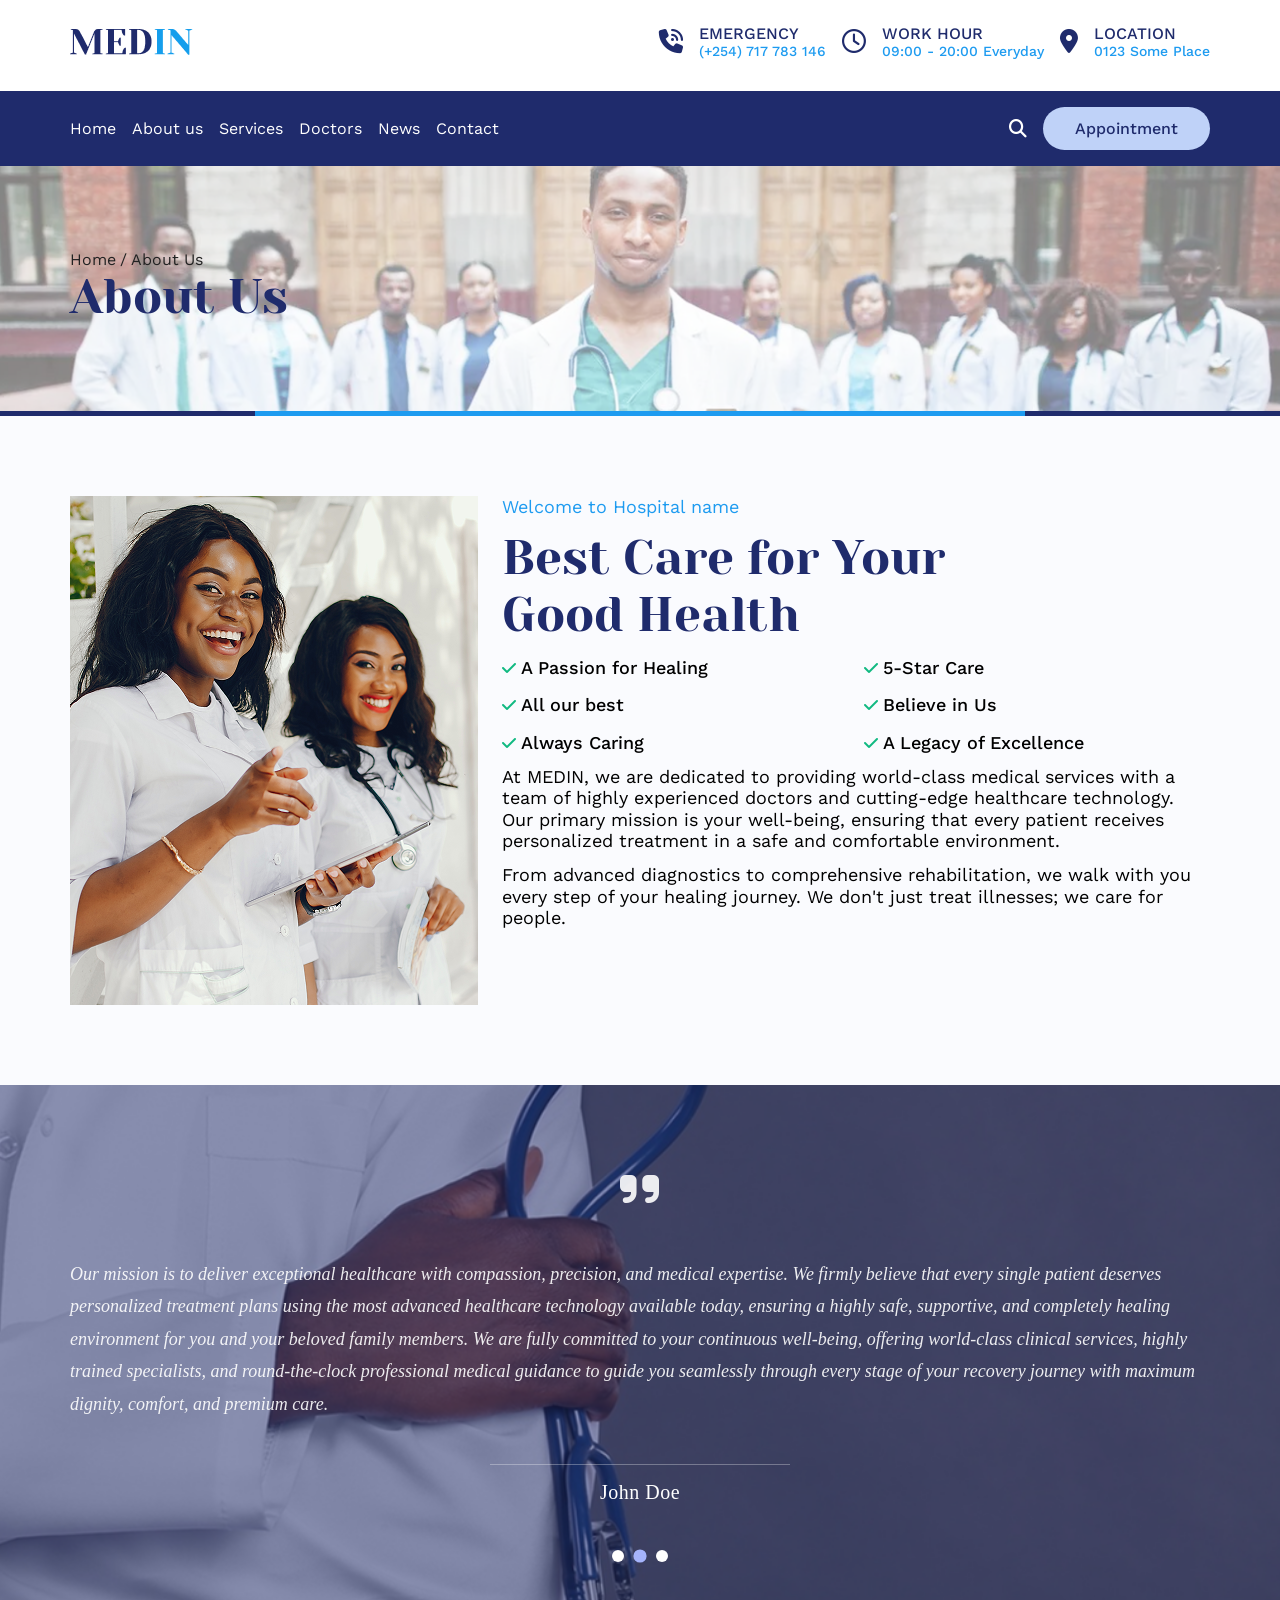
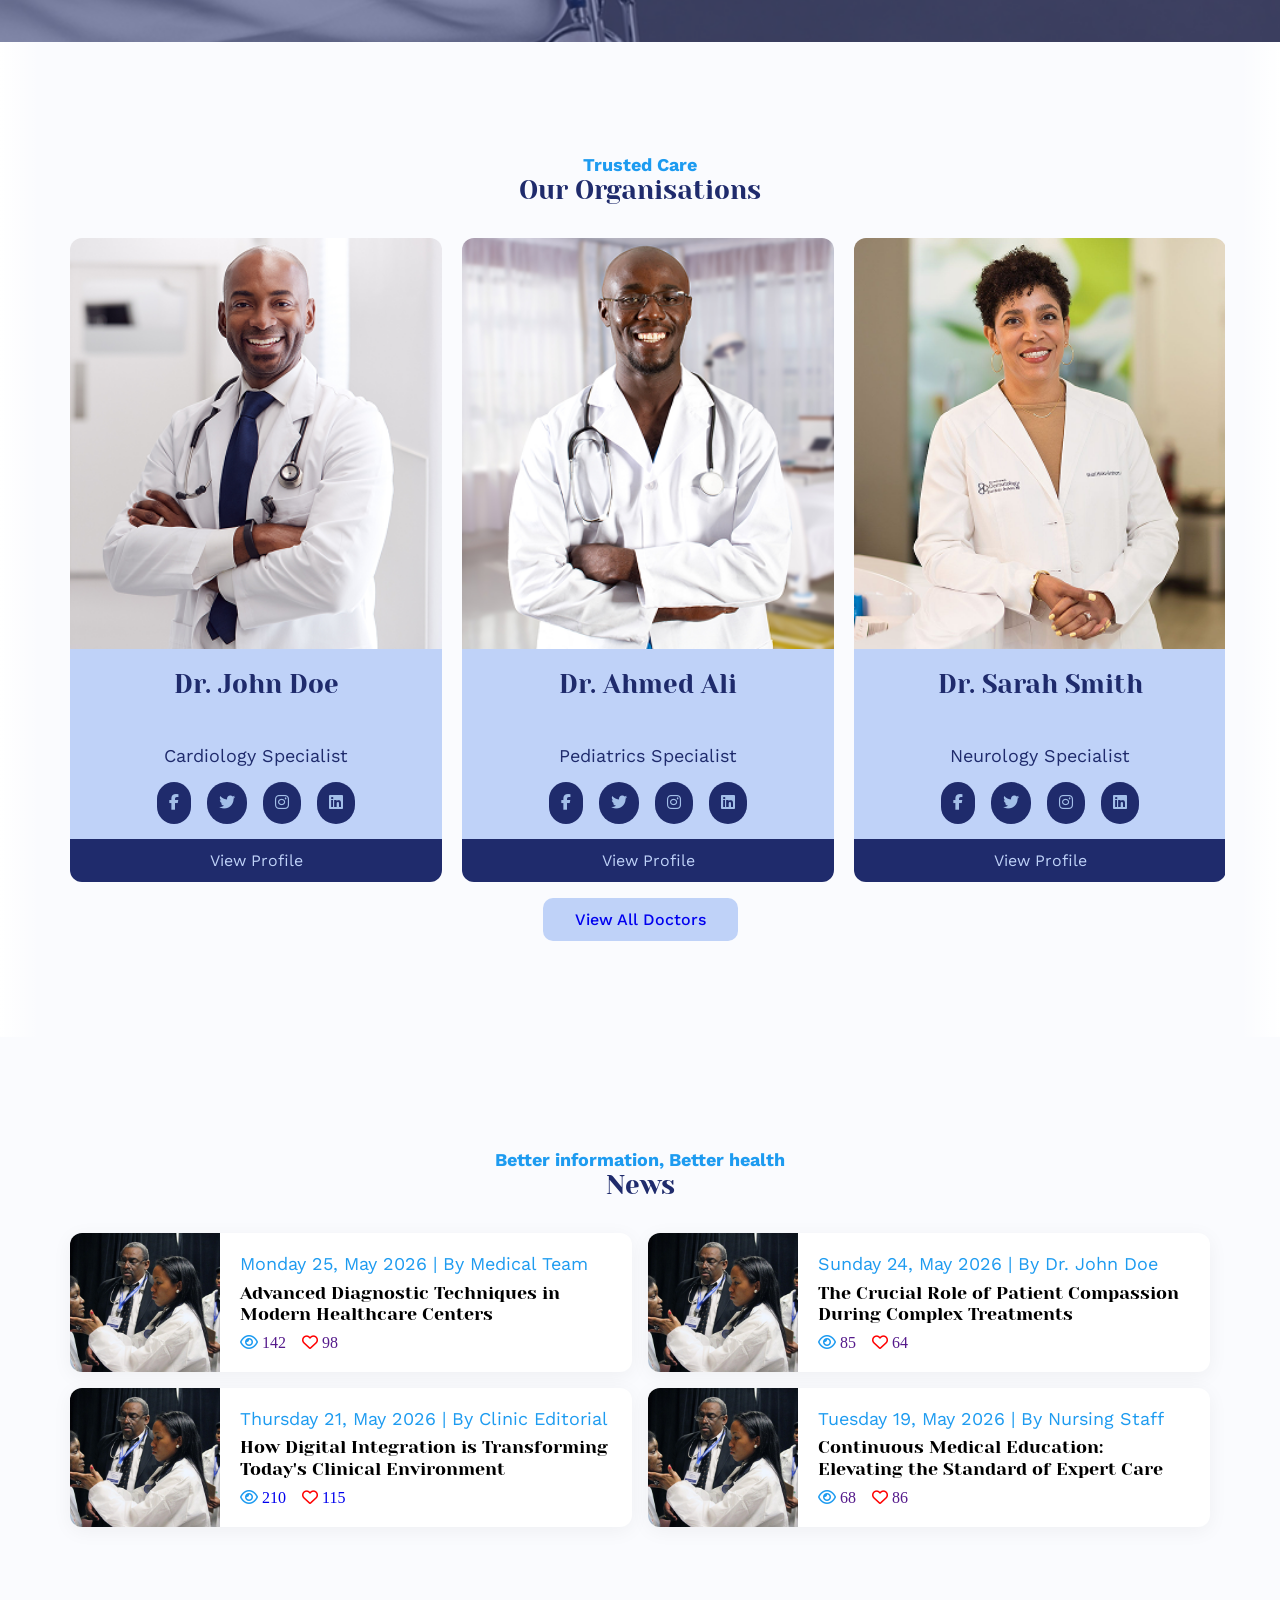
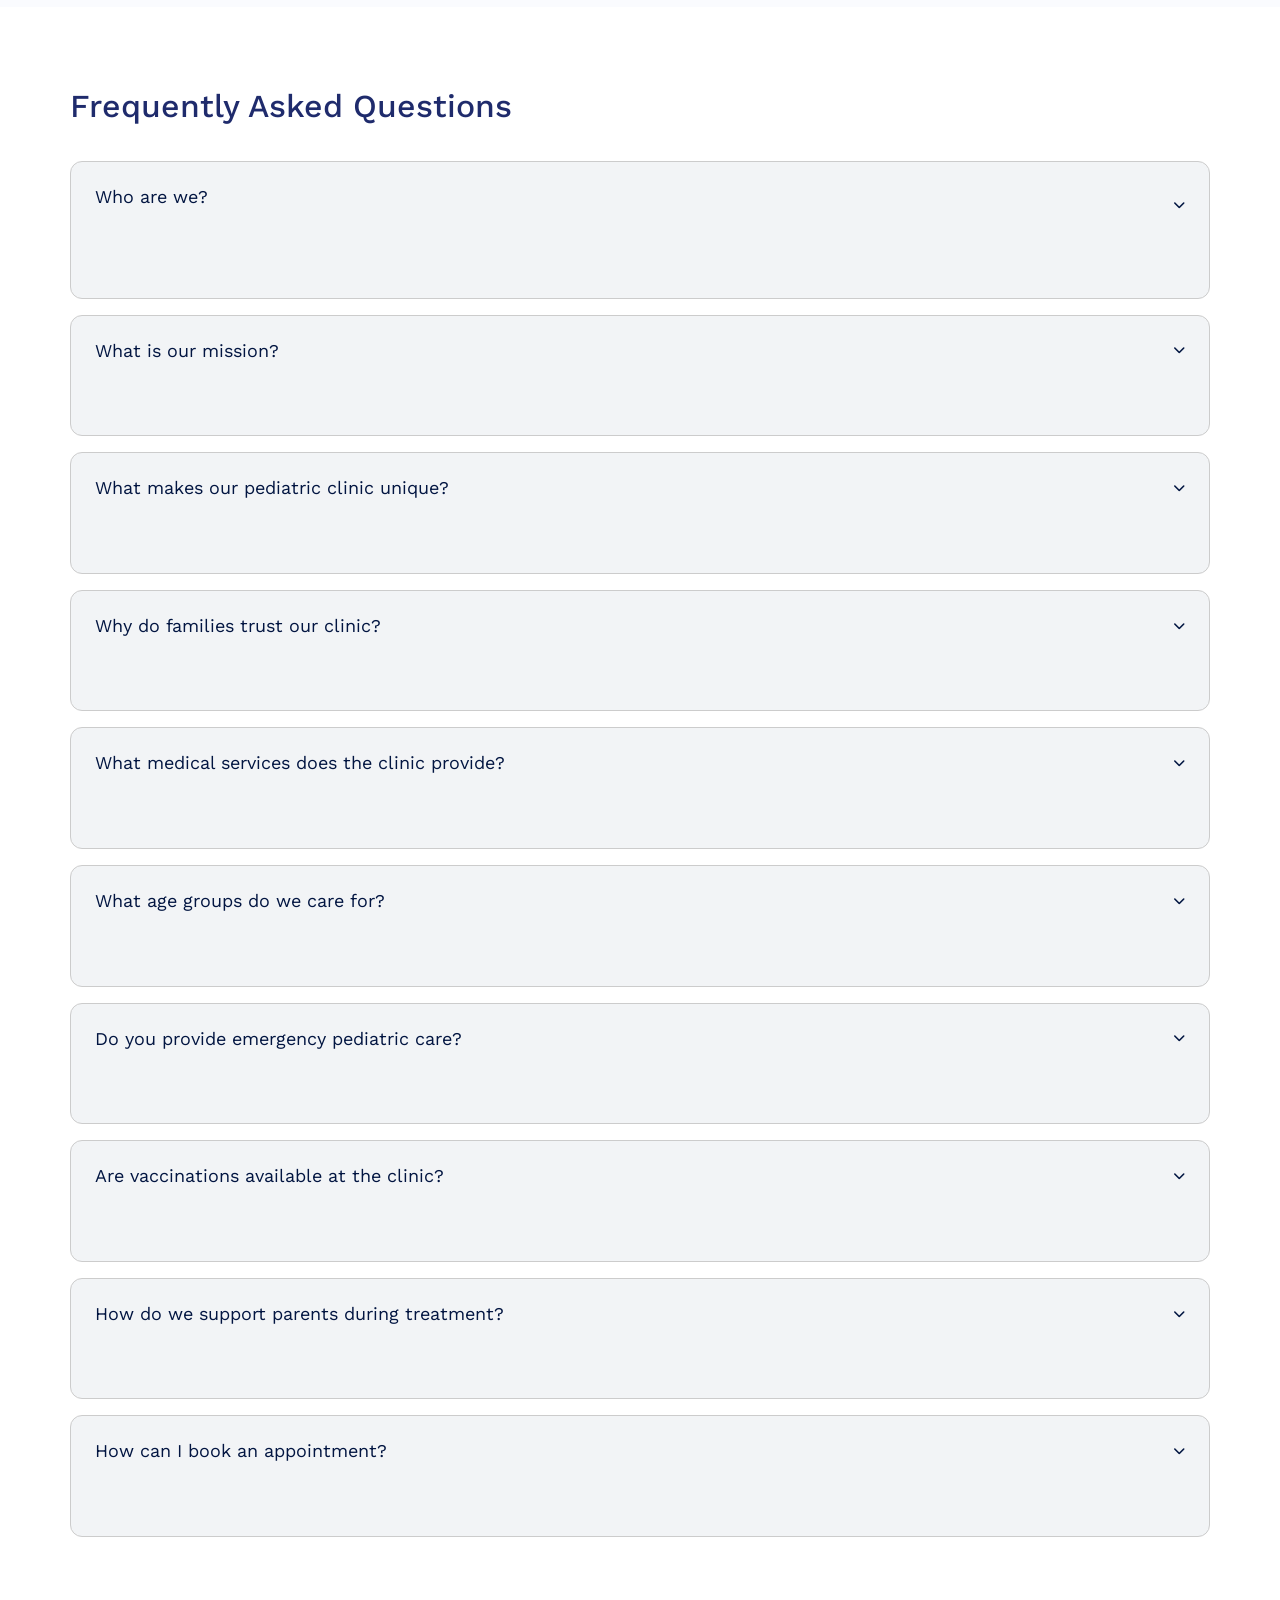
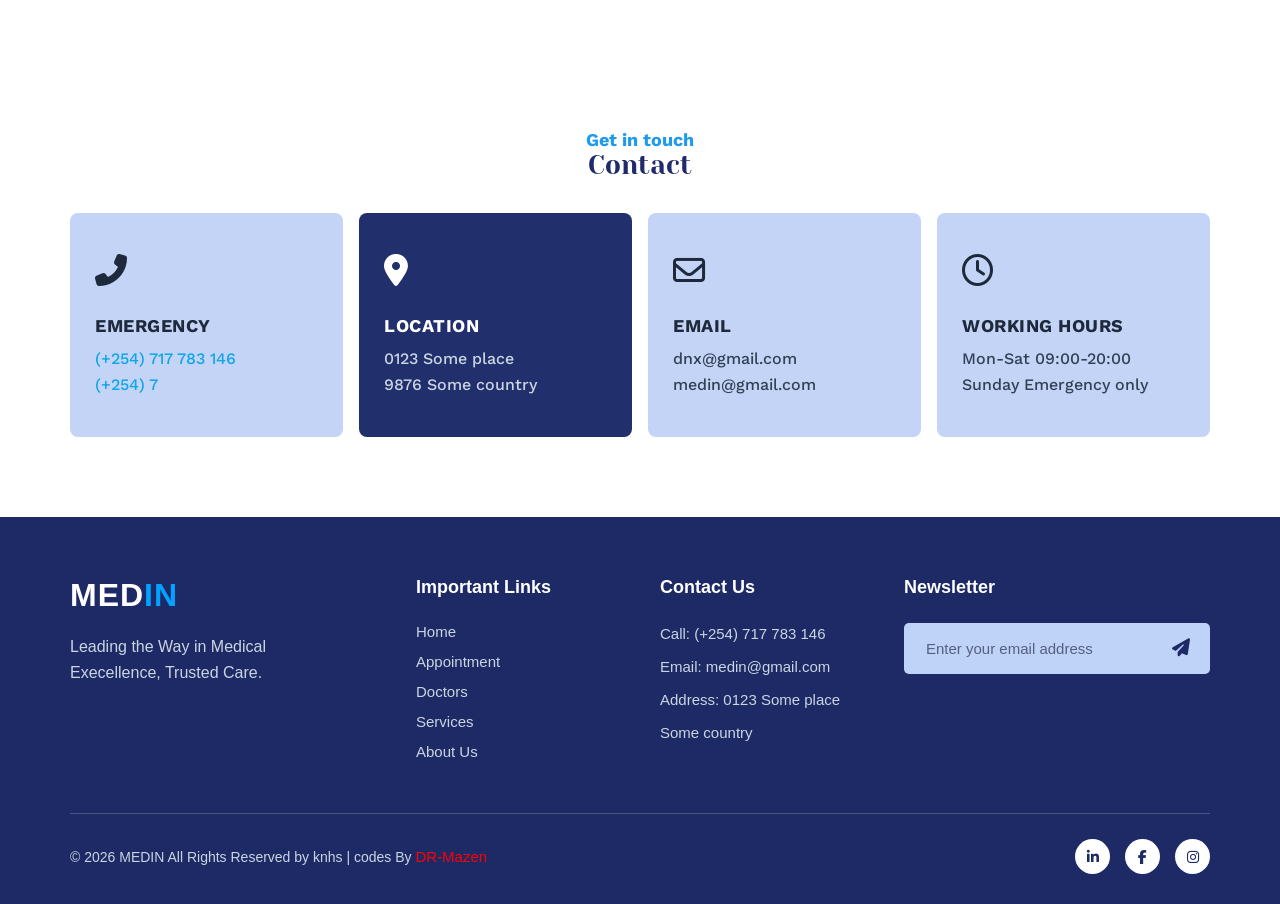
==== html.file/about.html @ 57a8690e "Add files via upload" ====
<!DOCTYPE html>
<html lang="en">

<head>
    <!-- meta-------------------- -->
    <meta charset="UTF-8">
    <meta name="viewport" content="width=device-width, initial-scale=1.0">
    <!-- google-font---------------------- -->
    <link rel="preconnect" href="https://fonts.googleapis.com">
    <link rel="preconnect" href="https://fonts.gstatic.com" crossorigin>
    <link
        href="https://fonts.googleapis.com/css2?family=Work+Sans:ital,wght@0,400;0,500;0,700;1,400&family=Yeseva+One&display=swap"
        rel="stylesheet">
    <!-- css-file----------------------------------- -->
    <link rel="stylesheet" href="../css.file/main.css">
    <link rel="stylesheet" href="../css.file/about.css">
    <!-- font-as-------------------------------------- -->
    <link rel="stylesheet" href="https://cdnjs.cloudflare.com/ajax/libs/font-awesome/6.7.2/css/all.min.css">
    <!-- title----------------------------- -->
    <link rel="icon" type="image/png" href="../img/hospital.png">
    <title>MEDIN | About</title>
</head>

<body>
    <!-- start head========================== -->
    <header class="main-header">
        <div class="top-header">
            <div class="container header-flex">
                <div class="logo">
                    <a href="index.html">
                        <img src="../img/Medin-logo.png" alt="MEDIN Logo">
                    </a>
                </div>

                <div class="contact-info">
                    <div class="info-item">
                        <div class="info-icon">
                            <i class="fa-solid fa-phone-volume"></i>
                        </div>
                        <div class="info-text">
                            <span>EMERGENCY</span>
                            <a href="tel:+254717783146">(+254) 717 783 146</a>
                        </div>
                    </div>

                    <div class="info-item">
                        <div class="info-icon">
                            <i class="fa-regular fa-clock"></i>
                        </div>
                        <div class="info-text">
                            <span>WORK HOUR</span>
                            <p>09:00 - 20:00 Everyday</p>
                        </div>
                    </div>

                    <div class="info-item">
                        <div class="info-icon">
                            <i class="fa-solid fa-location-dot"></i>
                        </div>
                        <div class="info-text">
                            <span>LOCATION</span>
                            <p>0123 Some Place</p>
                        </div>
                    </div>
                </div>
            </div>
        </div>

        <nav class="navbar">
            <div class="container nav-flex">
                <div class="logo">
                    <a href="index.html">
                        <img src="../img/Medin-logo-2.png" alt="MEDIN Logo">
                    </a>
                </div>
                <ul class="nav-links">
                    <li><a href="../index.html" class="active">Home</a></li>
                    <li><a href="about.html">About us</a></li>
                    <li><a href="service.html">Services</a></li>
                    <li><a href="doctor.html">Doctors</a></li>
                    <li><a href="news.html">News</a></li>
                    <li><a href="contact.html">Contact</a></li>
                </ul>

                <div class="nav-actions">
                    <button class="search-btn" aria-label="Search">
                        <i class="fa-solid fa-magnifying-glass"></i>
                    </button>
                    <a href="Appointment.html" class="appointment-btn">Appointment</a>
                    <div class="list-icon"><i class="fa-solid fa-bars"></i></div>
                </div>
            </div>
        </nav>
    </header>
    <!-- end of header====================================== -->
    <!-- ====================================================================Hero-section=========================================================== -->
    <main>
        <section class="hero-section">
            <div class="container">
                <div class="hero-info">
                    <span><a href="../index.html">Home</a></span>
                    <span>/</span>
                    <span><a href="about.html">About Us</a></span>
                    <h1>About Us</h1>
                </div>
            </div>
        </section>
        <!-- =======================================================================About=================================================================== -->
        <section class="about-section">
            <div class="container">
                <div class="about-img"><img src="../img/Rectangle4.png" alt=""></div>
                <div class="about-info">
                    <p class="sub-title"> Welcome to Hospital name</p>
                    <h1>Best Care for Your<br> Good Health</h1>
                    <ul class="about-list">
                        <li><i class="fa-solid fa-check"></i>A Passion for Healing</li>
                        <li><i class="fa-solid fa-check"></i>5-Star Care</li>
                        <li><i class="fa-solid fa-check"></i>All our best</li>
                        <li><i class="fa-solid fa-check"></i>Believe in Us</li>
                        <li><i class="fa-solid fa-check"></i>Always Caring</li>
                        <li><i class="fa-solid fa-check"></i>A Legacy of Excellence</li>
                    </ul>
                    <p>
                        At MEDIN, we are dedicated to providing world-class medical services with a team of highly
                        experienced doctors and cutting-edge healthcare technology. Our primary mission is your
                        well-being, ensuring that every patient receives personalized treatment in a safe and
                        comfortable environment.
                    </p>
                    <p>
                        From advanced diagnostics to comprehensive rehabilitation, we walk with you every step of your
                        healing journey. We don't just treat illnesses; we care for people.
                    </p>
                </div>
            </div>
        </section>
        <!-- ===================================================testimonial========================================================================== -->
        <section class="testimonial-section">
            <div class="container">
                <div class="quote-icon">
                    <i class="fa-solid fa-quote-right"></i>
                </div>

                <blockquote class="testimonial-text">
                    <p>
                        Our mission is to deliver exceptional healthcare with compassion, precision, and medical
                        expertise. We firmly believe that every single patient deserves personalized treatment plans
                        using the most advanced healthcare technology available today, ensuring a highly safe,
                        supportive, and completely healing environment for you and your beloved family members. We are
                        fully committed to your continuous well-being, offering world-class clinical services, highly
                        trained specialists, and round-the-clock professional medical guidance to guide you seamlessly
                        through every stage of your recovery journey with maximum dignity, comfort, and premium care.
                    </p>
                </blockquote>
                <hr class="testimonial-divider">

                <h3 class="testimonial-author">John Doe</h3>

                <div class="testimonial-dots">
                    <span class="dot"></span>
                    <span class="dot active"></span>
                    <span class="dot"></span>
                </div>
            </div>
        </section>
        <!-- ===============================================================Doctor================================================================================================ -->
        <section class="doctors">
            <div class="spectial-title">
                <p class="sub">Trusted Care</p>
                <h2>Our Organisations</h2>
            </div>
            <div class="container">
                <div class="doctor-cards">
                    <div class="doctor-img">
                        <img src="../img/Rectangle19.png" alt="Dr. John Doe">
                    </div>
                    <div class="doctor-info">
                        <h3>Dr. John Doe</h3>
                        <p>Cardiology Specialist</p>
                        <ul class="doctor-social">
                            <li><a href="#"><i class="fa-brands fa-facebook-f"></i></a></li>
                            <li><a href="#"><i class="fa-brands fa-twitter"></i></a></li>
                            <li><a href="#"><i class="fa-brands fa-instagram"></i></a></li>
                            <li><a href="#"><i class="fa-brands fa-linkedin"></i></a></li>
                        </ul>
                    </div>
                    <div class="docter-btn">
                        <a href="#">View Profile</a>
                    </div>
                </div>

                <div class="doctor-cards">
                    <div class="doctor-img">
                        <img src="../img/Rectangle18.png" alt="Dr. John Doe">
                    </div>
                    <div class="doctor-info">
                        <h3>Dr. Ahmed Ali</h3>
                        <p>Pediatrics Specialist</p>
                        <ul class="doctor-social">
                            <li><a href="#"><i class="fa-brands fa-facebook-f"></i></a></li>
                            <li><a href="#"><i class="fa-brands fa-twitter"></i></a></li>
                            <li><a href="#"><i class="fa-brands fa-instagram"></i></a></li>
                            <li><a href="#"><i class="fa-brands fa-linkedin"></i></a></li>
                        </ul>
                    </div>
                    <div class="docter-btn">
                        <a href="#">View Profile</a>
                    </div>
                </div>

                <div class="doctor-cards">
                    <div class="doctor-img">
                        <img src="../img/Rectangle20.png" alt="Dr. John Doe">
                    </div>
                    <div class="doctor-info">
                        <h3>Dr. Sarah Smith</h3>
                        <p>Neurology Specialist</p>
                        <ul class="doctor-social">
                            <li><a href="#"><i class="fa-brands fa-facebook-f"></i></a></li>
                            <li><a href="#"><i class="fa-brands fa-twitter"></i></a></li>
                            <li><a href="#"><i class="fa-brands fa-instagram"></i></a></li>
                            <li><a href="#"><i class="fa-brands fa-linkedin"></i></a></li>
                        </ul>
                    </div>
                    <div class="docter-btn">
                        <a href="#">View Profile</a>
                    </div>
                </div>
            </div>
            <div class="btn docter-btn">
                <a href="doctor.html">View All Doctors</a>
            </div>
        </section>
        <!-- ==================================================================Article================================================== -->
        <section class="articles-section">
            <div class="spectial-title">
                <p class="sub">Better information, Better health</p>
                <h2>News</h2>
            </div>
            <div class="container">
                <a href="">
                    <article class="article-card">
                        <div class="article-image">
                            <img src="../img/Rectangle9.png" alt="Medical Team Consulting">
                        </div>
                        <div class="article-content">
                            <span class="article-meta">Monday 25, May 2026 | By Medical Team</span>
                            <h3 class="article-title">Advanced Diagnostic Techniques in Modern Healthcare Centers</h3>
                            <div class="article-stats">
                                <span class="stat-item"><i class="far fa-eye"></i> 142</span>
                                <span class="stat-item"><i class="far fa-heart"></i> 98</span>
                            </div>
                        </div>
                    </article>
                </a>

                <a href="">
                    <article class="article-card">
                        <div class="article-image">
                            <img src="../img/Rectangle9.png" alt="Medical Team Consulting">
                        </div>
                        <div class="article-content">
                            <span class="article-meta">Sunday 24, May 2026 | By Dr. John Doe</span>
                            <h3 class="article-title">The Crucial Role of Patient Compassion During Complex Treatments
                            </h3>
                            <div class="article-stats">
                                <span class="stat-item"><i class="far fa-eye"></i> 85</span>
                                <span class="stat-item"><i class="far fa-heart"></i> 64</span>
                            </div>
                        </div>
                    </article>
                </a>


                <a href="#">
                    <article class="article-card">
                        <div class="article-image">
                            <img src="../img/Rectangle9.png" alt="Medical Team Consulting">
                        </div>
                        <div class="article-content">
                            <span class="article-meta">Thursday 21, May 2026 | By Clinic Editorial</span>
                            <h3 class="article-title">How Digital Integration is Transforming Today's Clinical
                                Environment
                            </h3>
                            <div class="article-stats">
                                <span class="stat-item"><i class="far fa-eye"></i> 210</span>
                                <span class="stat-item"><i class="far fa-heart"></i> 115</span>
                            </div>
                        </div>
                    </article>
                </a>

                <a href="">
                    <article class="article-card">
                        <div class="article-image">
                            <img src="../img/Rectangle9.png" alt="Medical Team Consulting">
                        </div>
                        <div class="article-content">
                            <span class="article-meta">Tuesday 19, May 2026 | By Nursing Staff</span>
                            <h3 class="article-title">Continuous Medical Education: Elevating the Standard of Expert
                                Care
                            </h3>
                            <div class="article-stats">
                                <span class="stat-item"><i class="far fa-eye"></i> 68</span>
                                <span class="stat-item"><i class="far fa-heart"></i> 86</span>
                            </div>
                        </div>
                    </article>
                </a>
            </div>
        </section>
        <!-- ============================================================================================================= -->
        <!-- =================================================qus============== -->
        <section class="qus-section">
            <div class="container">
                <h2>Frequently Asked Questions</h2>
                <!-- السؤال الأول -->
                <div class="faq-item active">
                    <div class="faq-question">
                        <h4>Who are we?</h4>
                        <i class="fas fa-chevron-down"></i>
                    </div>
                    <div class="faq-answer">
                        <p>
                            We are a dedicated pediatric healthcare clinic committed to providing high-quality
                            medical care for children in a safe, caring, and professional environment.
                        </p>
                    </div>
                </div>

                <!-- السؤال الثاني -->
                <div class="faq-item">
                    <div class="faq-question">
                        <h4>What is our mission?</h4>
                        <i class="fas fa-chevron-down"></i>
                    </div>
                    <div class="faq-answer">
                        <p>
                            Our mission is to deliver compassionate and reliable healthcare services that
                            support every child’s growth, health, and well-being while building trust with
                            families and the community.
                        </p>
                    </div>
                </div>

                <!-- السؤال الثالث -->
                <div class="faq-item">
                    <div class="faq-question">
                        <h4>What makes our pediatric clinic unique?</h4>
                        <i class="fas fa-chevron-down"></i>
                    </div>
                    <div class="faq-answer">
                        <p>
                            Our clinic combines advanced medical care with a warm and child-friendly
                            environment to ensure every child feels safe, comfortable, and well cared for
                            during each visit.
                        </p>
                    </div>
                </div>

                <!-- السؤال الرابع -->
                <div class="faq-item">
                    <div class="faq-question">
                        <h4>Why do families trust our clinic?</h4>
                        <i class="fas fa-chevron-down"></i>
                    </div>
                    <div class="faq-answer">
                        <p>
                            Families trust our clinic because of our experienced medical team, patient-centered
                            care, modern facilities, and commitment to creating a comfortable experience for
                            every child.
                        </p>
                    </div>
                </div>

                <!-- السؤال الخامس -->
                <div class="faq-item">
                    <div class="faq-question">
                        <h4>What medical services does the clinic provide?</h4>
                        <i class="fas fa-chevron-down"></i>
                    </div>
                    <div class="faq-answer">
                        <p>
                            Our clinic provides comprehensive healthcare services including pediatric care,
                            routine checkups, vaccinations, emergency consultations, growth monitoring,
                            and preventive healthcare for children of all ages.
                        </p>
                    </div>
                </div>

                <!-- السؤال السادس -->
                <div class="faq-item">
                    <div class="faq-question">
                        <h4>What age groups do we care for?</h4>
                        <i class="fas fa-chevron-down"></i>
                    </div>
                    <div class="faq-answer">
                        <p>
                            We provide healthcare services for infants, children, and adolescents, offering
                            specialized medical attention tailored to every stage of growth and development.
                        </p>
                    </div>
                </div>

                <!-- السؤال السابع -->
                <div class="faq-item">
                    <div class="faq-question">
                        <h4>Do you provide emergency pediatric care?</h4>
                        <i class="fas fa-chevron-down"></i>
                    </div>
                    <div class="faq-answer">
                        <p>
                            Yes, our medical team is prepared to handle urgent pediatric cases and provide
                            immediate medical attention for children who require emergency care and rapid
                            evaluation.
                        </p>
                    </div>
                </div>

                <!-- السؤال الثامن -->
                <div class="faq-item">
                    <div class="faq-question">
                        <h4>Are vaccinations available at the clinic?</h4>
                        <i class="fas fa-chevron-down"></i>
                    </div>
                    <div class="faq-answer">
                        <p>
                            Yes, we provide a complete range of childhood vaccinations following recommended
                            medical guidelines to help protect children from preventable diseases and maintain
                            their long-term health.
                        </p>
                    </div>
                </div>

                <!-- السؤال التاسع -->
                <div class="faq-item">
                    <div class="faq-question">
                        <h4>How do we support parents during treatment?</h4>
                        <i class="fas fa-chevron-down"></i>
                    </div>
                    <div class="faq-answer">
                        <p>
                            Our medical team believes in clear communication with parents, providing guidance,
                            treatment explanations, and continuous support to help families feel confident and
                            informed about their child’s healthcare journey.
                        </p>
                    </div>
                </div>

                <!-- السؤال العاشر -->
                <div class="faq-item">
                    <div class="faq-question">
                        <h4>How can I book an appointment?</h4>
                        <i class="fas fa-chevron-down"></i>
                    </div>
                    <div class="faq-answer">
                        <p>
                            You can easily book an appointment by calling our clinic, visiting the reception
                            desk, or using the online booking system available on our website. Our team will
                            help you choose a suitable date and time.
                        </p>
                    </div>
                </div>
            </div>
        </section>
        <!-- ===========================================================contact-sectio==================================================================== -->
        <section class="contact-section">
            <div class="spectial-title">
                <p class="sub">Get in touch</p>
                <h2>Contact</h2>
            </div>
            <div class="container">
                <div class="contact-card border-purple">
                    <div class="contact-icon">
                        <i class="fas fa-phone-alt"></i>
                    </div>
                    <h3 class="contact-title">EMERGENCY</h3>
                    <div class="contact-details blue-text">
                        <p>(+254) 717 783 146</p>
                        <p>(+254) 7</p>
                    </div>
                </div>

                <div class="contact-card dark-card">
                    <div class="contact-icon">
                        <i class="fas fa-map-marker-alt"></i>
                    </div>
                    <h3 class="contact-title">LOCATION</h3>
                    <div class="contact-details">
                        <p>0123 Some place</p>
                        <p>9876 Some country</p>
                    </div>
                </div>

                <div class="contact-card">
                    <div class="contact-icon">
                        <i class="far fa-envelope"></i>
                    </div>
                    <h3 class="contact-title">EMAIL</h3>
                    <div class="contact-details">
                        <p>dnx@gmail.com</p>
                        <p>medin@gmail.com</p>
                    </div>
                </div>

                <div class="contact-card">
                    <div class="contact-icon">
                        <i class="far fa-clock"></i>
                    </div>
                    <h3 class="contact-title">WORKING HOURS</h3>
                    <div class="contact-details">
                        <p>Mon-Sat 09:00-20:00</p>
                        <p>Sunday Emergency only</p>
                    </div>
                </div>
            </div>
        </section>
    </main>
    <!-- ============================================================================================================= -->
    <!-- start of foooter================================================================== -->
    <footer>
        <div class="container">
            <div class="footer-top">
                <div class="footer-col brand-col">
                    <h2 class="footer-logo">MED<span>IN</span></h2>
                    <p class="footer-desc">Leading the Way in Medical Execellence, Trusted Care.</p>
                </div>

                <div class="footer-col">
                    <h3>Important Links</h3>
                    <ul class="footer-links">
                        <li><a href="../index.html">Home</a></li>
                        <li><a href="Appointment.html">Appointment</a></li>
                        <li><a href="doctor.html">Doctors</a></li>
                        <li><a href="service.html">Services</a></li>
                        <li><a href="about.html">About Us</a></li>
                    </ul>
                </div>

                <div class="footer-col">
                    <h3>Contact Us</h3>
                    <ul class="footer-contact">
                        <li>Call: (+254) 717 783 146</li>
                        <li>Email: medin@gmail.com</li>
                        <li>Address: 0123 Some place</li>
                        <li>Some country</li>
                    </ul>
                </div>

                <div class="footer-col newsletter-col">
                    <h3>Newsletter</h3>
                    <form class="newsletter-form">
                        <input type="email" placeholder="Enter your email address" required>
                        <button type="submit">
                            <i class="fa-solid fa-paper-plane"></i>
                        </button>
                    </form>
                </div>
            </div>

            <hr class="footer-divider">

            <div class="footer-bottom">
                <p class="copyright">© 2026 MEDIN All Rights Reserved by knhs | codes By <a
                        href="https://github.com/drmazenaskar-blip" target="_blank">DR-Mazen</a></p>
                <ul class="footer-socials">
                    <li><a href="#"><i class="fa-brands fa-linkedin-in"></i></a></li>
                    <li><a href="#"><i class="fa-brands fa-facebook-f"></i></a></li>
                    <li><a href="#"><i class="fa-brands fa-instagram"></i></a></li>
                </ul>
            </div>
        </div>
    </footer>
</body>

</html>
---- css.file/main.css ----
/* Global============================= */
:root {
    --color-primary: #1d9bf0;
    --color-secondary: #cbdcfc;
    --color-dark-blue: #1F2B6C;
    --color-dark-neutral: #222222;
    --color-white: #ffffff;

    --font-display: 'Yeseva One', serif;
    --font-body: 'Work Sans', sans-serif;

    --fs-display-1: 48px;
    --fs-display-2: 32px;
    --fs-title: 26px;
    --fs-caption: 18px;
    --fs-body-1: 16px;
    --fs-body-2: 18px;
    --fs-button: 16px;
    --fs-small: 14px;
}

html {
    scroll-behavior: smooth;

}

.container {
    padding-left: 15px;
    padding-right: 15px;
    margin-left: auto;
    margin-right: auto;
}

img {
    max-width: 100%;
    display: block;
}

/* Small */
@media (min-width: 768px) {
    .container {
        width: 750px;
    }
}

/* Medium */
@media (min-width: 992px) {
    .container {
        width: 970px;
    }
}

/* Large */
@media (min-width: 1200px) {
    .container {
        width: 1170px;
    }
}

* {
    box-sizing: border-box;
    margin: 0;
    padding: 0;
    list-style: none;
    text-decoration: none;
}

.btn {
    width: fit-content;
    padding: 12px 32px;
    border-radius: 10px;
    background-color: #BFD2F8;
    color: var(--color-dark-blue);
    font-family: var(--font-body);
    font-weight: 500;
    font-size: var(--fs-button);
    transition: all 0.3s;
    margin: 1rem auto;
}

.btn:hover {
    color: white;
    background-color: var(--color-primary);
}

/* ======================================================== */



/* start of header====================================== */
.main-header {
    padding: 1.5rem 0 0;
}

.top-header {
    padding-bottom: 2rem;
}

.main-header .top-header .container {
    display: flex;
    justify-content: space-between;
    align-items: center;
}

.main-header .top-header .contact-info {
    display: flex;
    align-items: center;
    gap: 1rem;
}

.main-header .top-header .contact-info .info-item {
    display: flex;
    align-items: center;
    gap: 1rem;
}

.main-header .top-header .contact-info .info-item i {
    font-size: 1.5rem;
    color: var(--color-dark-blue);
}

.main-header .top-header .contact-info .info-item .info-text {
    display: flex;
    flex-direction: column;
}

.main-header .top-header .contact-info .info-item .info-text span {
    font-family: var(--font-body);
    color: #1F2B6C;
    font-weight: 500;
    font-size: 1rem;
}

.main-header .top-header .contact-info .info-item .info-text p,
.main-header .top-header .contact-info .info-item .info-text a {
    font-family: var(--font-body);
    color: var(--color-primary);
    font-weight: 500;
    font-size: var(--fs-small);
}

.spectial-title {
    margin: 2rem 0;
    text-align: center;
    padding: 0px 10px;
}

.spectial-title .sub {
    color: var(--color-primary);
    font-family: var(--font-body);
    font-size: var(--fs-body-2);
    font-weight: bold;

}

.spectial-title h2 {
    color: var(--color-dark-blue);
    font-family: var(--font-display);
    font-size: var(--fs-title);
    font-weight: 400;
    line-height: 1.2;
}

@media (max-width: 320px) {
    .spectial-title h2 {
        font-size: 20px;
    }
}

/* ====================================Navbar============================== */
.navbar {
    padding: 1rem 0;
    background-color: var(--color-dark-blue);
}

.navbar .list-icon {
    color: white;
    display: none;
}

.navbar .container {
    display: flex;
    justify-content: space-between;
    align-items: center
}

.navbar .container .logo {
    display: none;
}

.navbar .container a {
    color: var(--color-white);
    font-family: var(--font-body);
}

.navbar .container a:hover {
    color: #BFD2F8;
}

.navbar .nav-links {
    display: flex;
    align-items: center;
    gap: 1rem;
    color: var(--color-white);
}

.navbar .nav-actions {
    display: flex;
    align-items: center;
    gap: 1rem;
}

.navbar .nav-actions .appointment-btn {
    padding: 12px 32px;
    border-radius: 50px;
    background-color: #BFD2F8;
    color: var(--color-dark-blue);
    font-family: var(--font-body);
    font-weight: 500;
    font-size: var(--fs-button);
    transition: all 0.3s;
}

.navbar .nav-actions .appointment-btn:hover {
    color: white;
    background-color: var(--color-primary);
}

.search-btn {
    background: none;
    border: none;
    outline: none;
    cursor: pointer;
    padding: var(--space-8);
    display: inline-flex;
    align-items: center;
    justify-content: center;
    color: var(--color-white);
    font-size: var(--fs-body-2);
    transition: color 0.3s ease, transform 0.2s ease;
}

.search-btn:hover {
    color: var(--color-primary);
    transform: scale(1.1);
}

.search-btn:active {
    transform: scale(0.95);
}

/* REsponsive======================= */
@media (max-width: 767px) {
    .main-header {
        padding-top: 0px;
    }

    .top-header {
        display: none;
    }

    .navbar .container .logo {
        display: block;
    }

    .navbar .list-icon {
        display: block;
    }

    .navbar .nav-links {
        display: none;
    }

    .navbar .nav-actions a {
        display: none;
    }
}

/* end of header=========================================== */

/* ============================================================= */
/* =============================================================Doctor================================================ */
.doctors {
    padding: 80px 0px;
    background-color: #fafbfe;
    position: relative;
    overflow: hidden;

}

.doctors .container .doctor-cards {
    max-width: 372px;
    width: 100%;
    border-radius: 12px;
    flex: 0 0 auto;
    text-align: center;
    display: flex;
    flex-direction: column;
    align-items: center;
    overflow: hidden;
}

.doctors .container .doctor-cards .doctor-img {
    width: 100%;
    object-fit: cover;
}

.doctors .container .doctor-cards .doctor-img img {
    width: 100%;
    height: 100%;
    object-fit: cover;
}

.doctors .doctor-cards .doctor-info {
    background-color: #BFD2F8;
    padding: 20px;
    width: 100%;
    height: 190px;

}

.doctors .doctor-cards .doctor-info h3 {
    font-size: var(--fs-title);
    font-weight: 500;
    line-height: 1.2;
    color: var(--color-dark-blue);
    font-family: var(--font-display);
    margin-bottom: 1rem;
    min-height: 60px;
}

.doctors .doctor-cards .doctor-info p {
    font-size: var(--fs-body-2);
    font-weight: 400;
    line-height: 1.2;
    color: var(--color-dark-blue);
    font-family: var(--font-body);
    margin-bottom: 1rem;
}

.doctors .doctor-cards .doctor-info .doctor-social {
    display: flex;
    gap: 1rem;
    justify-content: center;
}

.doctors .doctor-cards .doctor-info .doctor-social li {
    padding: 12px;
    border-radius: 30px;
    background-color: var(--color-dark-blue);
    display: flex;
    align-items: center;
    justify-content: center;
    cursor: pointer;
}

.doctors .doctor-cards .doctor-info .doctor-social a i {
    color: #a3bfe8;
    font-size: 1rem;
}

.doctors .doctor-cards .docter-btn {
    display: block;
    background-color: var(--color-dark-blue);
    width: 100%;
    text-align: center;
    padding: 12px 0px;
}

.doctors .doctor-cards .docter-btn a {
    font-family: var(--font-body);
    color: #BFD2F8;
}

.doctors .docter-btn a:hover {
    color: white;
}

/* ============================================================== */
/* ==============================================================articles-sectionarticles-section====================================================================== */
.articles-section {
    padding: 80px 0px;
    background-color: #fafbfe;
}

.articles-section .container {
    display: grid;
    grid-template-columns: repeat(2, 1fr);
    gap: 1rem;
}

.articles-section .container .article-card {
    border-radius: 12px;
    overflow: hidden;
    position: relative;
    background-color: white;
    display: flex;
    box-shadow: 0 4px 20px rgba(0, 0, 0, 0.05);
    transition: transform 0.3s;
}

.articles-section .container .article-card:hover {
    transform: translateY(-10px);
}

.articles-section .article-image {
    width: 150px;
    flex-shrink: 0;
}

.article-image img {
    width: 100%;
    height: 100%;
    object-fit: cover;
}

.article-content {
    padding: 20px;
    display: flex;
    flex-direction: column;
    gap: .5rem;
}

.article-content .article-meta {
    color: var(--color-primary);
    font-family: var(--font-body);
    font-size: var(--fs-body-2);
    font-weight: 400;
    line-height: 1.2;
}

.article-content .article-title {
    color: black;
    font-family: var(--font-display);
    font-size: var(--fs-body-2);
    font-weight: 500;
    line-height: 1.2;
}

.article-stats {
    display: flex;
    align-items: center;
    gap: 1rem;
}

.article-stats .stat-item i {
    color: red;
}

.article-stats .stat-item:first-child i {
    color: var(--color-primary);
}

@media (max-width: 991px) {
    .articles-section .container {
        grid-template-columns: 1fr;
    }
}

/* ============================================================ */
/*  =======================================Pateion review=======================================================================  */
.testimonials-section .container {
    display: grid;
    grid-template-columns: repeat(auto-fit, minmax(300px, 1fr));
    gap: 24px;
}

.testimonial-card {
    background-color: #ffffff;
    border-radius: 12px;
    padding: 32px;
    box-shadow: 0 4px 20px rgba(0, 0, 0, 0.02);
    display: flex;
    flex-direction: column;
    justify-content: space-between;
    box-sizing: border-box;
    font-family: var(--font-body);
}

.stars-rating {
    display: flex;
    gap: 4px;
    margin-bottom: 20px;
}

.stars-rating i {
    color: #0ea5e9;
    font-size: 18px;
}

.testimonial-text {
    font-size: 15px;
    line-height: 1.6;
    color: #475569;
    font-style: italic;
    margin: 0 0 28px 0;
}

.user-info {
    display: flex;
    align-items: center;
    gap: 14px;
}

.user-avatar {
    width: 44px;
    height: 44px;
    background-color: #d1e5ff;
    color: #031b4e;
    font-size: 14px;
    font-weight: 700;
    border-radius: 50%;
    display: flex;
    align-items: center;
    justify-content: center;
    flex-shrink: 0;
}

.user-details h4 {
    font-size: 15px;
    font-weight: 700;
    color: #031b4e;
    margin: 0 0 4px 0;
}

.user-details span {
    font-size: 12px;
    color: #94a3b8;
    display: block;
}


/* ============================================================== */
/* ==================================================.qus-section================================================================ */
.qus-section {
    padding: 80px 0px;
}

.qus-section .container {
    display: grid;
    grid-template-columns: 1fr;
    gap: 1rem;
    align-items: center;
}


.qus-section .container h2 {
    font-family: var(--font-body);
    font-size: var(--fs-display-2);
    font-weight: 500;
    line-height: 1.2;
    color: var(--color-dark-blue);
    margin-bottom: 1.25rem;
}

/* <!-- السؤال الأول (مفتوح) --> */
.faq-item.active {
    padding: 24px;
    background-color: #F2F4F6;
    border-radius: 12px;
    border: 1px solid #ccc;
    transition: all 0.3s;
}

.faq-item.active .faq-question {
    display: flex;
    align-items: center;
    justify-content: space-between;
    margin-bottom: 50px;
}

.faq-item i {
    font-size: 12px;
    color: #021541;
    transition: all 0.3s;
}

.faq-item:hover i {
    transform: rotate(180deg);
}

.faq-item.active .faq-question h4 {
    font-family: var(--font-body);
    font-size: var(--fs-body-2);
    font-weight: 400;
    line-height: 1.2;
    color: #021541;
    margin-bottom: 1rem;
}

.faq-item.active .faq-answer p {
    font-family: var(--font-body);
    font-size: var(--fs-body-2);
    font-weight: 400;
    line-height: 1.2;
    color: #45464F;
}

/* ================================================= */
/* <!-- السؤال الثاني -->  <!-- السؤال الثالث --> */
.faq-item {
    display: flex;
    flex-direction: column;
    padding: 24px;
    background-color: #F2F4F6;
    border-radius: 12px;
    border: 1px solid #ccc;
    transition: all 0.3s;
}

.faq-item .faq-question {
    display: flex;
    align-items: center;
    justify-content: space-between;
    margin-bottom: 50px;
}

.faq-item .faq-question h4 {
    font-family: var(--font-body);
    font-size: var(--fs-body-2);
    font-weight: 400;
    line-height: 1.2;
    color: #021541;
}

.faq-item .faq-answer p {
    font-family: var(--font-body);
    font-size: var(--fs-body-2);
    font-weight: 400;
    line-height: 1.2;
    color: var(--color-dark-blue);
}

.faq-item .faq-answer {
    display: block;
    opacity: 0;
    max-height: 0;
    overflow: hidden;
    transition: max-height 0.4s ease-in-out, opacity 0.3s ease;
}

.faq-item:hover .faq-answer {
    opacity: 1;
    max-height: 200px;
}
/* ================================================================================================= */







/* =============================================== */
/* ====================================================================contact-sectio=============================================== */
.contact-section {
    padding: 80px 0px;
}

.contact-section .container {
    display: grid;
    grid-template-columns: repeat(auto-fill, minmax(min(100%, 250px), 1fr));
    gap: 1rem;
}

.contact-card {
    background-color: #c3d4f6;
    border-radius: 8px;
    padding: 40px 25px;
    display: flex;
    flex-direction: column;
    align-items: flex-start;
    box-sizing: border-box;
    transition: transform 0.3s ease;
}


.contact-card.dark-card {
    background-color: #212f6d;
}

.contact-icon {
    font-size: 32px;
    margin-bottom: 25px;
}

.contact-card .contact-icon {
    color: #1e293b;
}

.contact-card.dark-card .contact-icon {
    color: #ffffff;
}

.contact-title {
    font-size: 18px;
    font-weight: bold;
    margin-bottom: 10px;
    letter-spacing: 0.5px;
    font-family: var(--font-body);
}

.contact-card .contact-title {
    color: #1e293b;
}

.contact-card.dark-card .contact-title {
    color: #ffffff;
}

.contact-details p {
    font-size: var(--fs-body-1);
    line-height: 1.6;
    margin: 0;
    font-weight: 500;
    font-family: var(--font-body);
}

.contact-card .contact-details {
    color: #334155;
}

.contact-card .contact-details.blue-text p {
    color: #0ea5e9;
}

.contact-card.dark-card .contact-details {
    color: #cbd5e1;
}

/* =============================================== */



/* start offooter===================================================================================== */
footer {
    background-color: #1d2a66;
    color: #ffffff;
    padding: 60px 0 30px 0;
    font-family: sans-serif;
}


.footer-top {
    display: flex;
    justify-content: space-between;
    flex-wrap: wrap;
    gap: 40px;
}

.footer-col {
    flex: 1;
    min-width: 200px;
}

.brand-col {
    flex: 1.5;
}

.newsletter-col {
    flex: 1.5;
}

.footer-logo {
    font-size: 32px;
    font-weight: 700;
    margin-bottom: 20px;
    letter-spacing: 1px;
}

.footer-logo span {
    color: #00a3ff;
}

.footer-desc {
    color: #cbd5e1;
    font-size: 16px;
    line-height: 1.6;
    max-width: 280px;
}

footer h3 {
    font-size: 18px;
    font-weight: 600;
    margin-bottom: 25px;
    position: relative;
}

.footer-links,
.footer-contact {
    list-style: none;
    padding: 0;
    margin: 0;
}

.footer-links li {
    margin-bottom: 12px;
}

.footer-links a {
    color: #cbd5e1;
    text-decoration: none;
    font-size: 15px;
    transition: color 0.3s ease;
}

.footer-links a:hover {
    color: #ffffff;
}

.footer-contact li {
    color: #cbd5e1;
    font-size: 15px;
    margin-bottom: 12px;
    line-height: 1.4;
}

.newsletter-form {
    display: flex;
    align-items: center;
    background-color: #bfd2f8;
    border-radius: 5px;
    padding: 5px 10px;
    position: relative;
}

.newsletter-form input {
    width: 100%;
    padding: 12px;
    background: transparent;
    border: none;
    outline: none;
    color: #1d2a66;
    font-size: 15px;
}

.newsletter-form input::placeholder {
    color: #556080;
}

.newsletter-form button {
    background: transparent;
    border: none;
    color: #1d2a66;
    font-size: 18px;
    cursor: pointer;
    padding: 0 10px;
    transition: transform 0.3s ease;
}

.newsletter-form button:hover {
    transform: scale(1.1);
}

.footer-divider {
    border: 0;
    border-top: 1px solid rgba(255, 255, 255, 0.2);
    margin: 40px 0 25px 0;
}

.footer-bottom {
    display: flex;
    justify-content: space-between;
    align-items: center;
    flex-wrap: wrap;
    gap: 20px;
}

.footer-bottom a {
    color: red;
    text-decoration: none;
    font-size: 15px;
    transition: color 0.3s ease;
}

.footer-bottom a:hover {
    color: #ffffff;
}

.copyright {
    color: #cbd5e1;
    font-size: 14px;
}

.footer-socials {
    list-style: none;
    padding: 0;
    margin: 0;
    display: flex;
    gap: 15px;
}

.footer-socials a {
    color: #1d2a66;
    background-color: #ffffff;
    width: 35px;
    height: 35px;
    display: flex;
    align-items: center;
    justify-content: center;
    border-radius: 50%;
    font-size: 14px;
    text-decoration: none;
    transition: background-color 0.3s ease, color 0.3s ease;
}

.footer-socials a:hover {
    background-color: #00a3ff;
    color: #ffffff;
}

@media (max-width: 768px) {
    .footer-top {
        flex-direction: column;
        gap: 30px;
    }

    .footer-bottom {
        flex-direction: column;
        text-align: center;
    }
}

/* ============================================================= */
---- css.file/about.css ----
/* start Hero section========================================================================= */
.hero-section {
    height: 250px;
    background-image: url(../img/Rectangle3.png);
    background-size: cover;
    background-position: center;
    background-repeat: no-repeat;
    border-bottom: 5px solid;
    border-image: linear-gradient(to right, var(--color-dark-blue) 20%, var(--color-primary) 20% 80%, var(--color-dark-blue) 80%) 1;
    position: relative;
}

.hero-section::before {
    content: "";
    position: absolute;
    top: 0;
    left: 0;
    width: 100%;
    height: 100%;
    background-color: #FFFFFF;
    opacity: 0.5;
    z-index: 1;
}

.hero-section .container {
    height: 100%;
    display: flex;
    align-items: center;
    position: relative;
    z-index: 2;
}

.hero-section .container span {
    font-family: var(--font-body);
    font-size: var(--fs-body-1);
    font-weight: 400;
    line-height: 1.2;
    color: var(--color-dark-neutral);
}

.hero-section .container span a {
    color: var(--color-dark-neutral);
}

.hero-section .container span a:hover {
    color: blueviolet;
}

.hero-section .container h1 {
    font-family: var(--font-display);
    font-size: var(--fs-display-1);
    font-weight: 400;
    line-height: 1.2;
    color: var(--color-dark-blue);
}

/* =============================================== */
/* ================================================================about-section=========================================== */
.about-section {
    padding: 80px 0px;
    background-color: #fafbfe;
}

.about-section .container {
    display: grid;
    grid-template-columns: auto 1fr;
    gap: 1.5rem;
}

.about-info {
    display: flex;
    flex-direction: column;
    gap: 0.75rem;
}

.about-info .sub-title {
    font-size: var(--fs-body-2);
    font-weight: 400;
    line-height: 1.2;
    color: var(--color-primary);
    font-family: var(--font-body);
}

.about-info h1 {
    font-size: var(--fs-display-1);
    font-weight: 500;
    line-height: 1.2;
    color: var(--color-dark-blue);
    font-family: var(--font-display);
}

.about-info p {
    font-size: var(--fs-body-2);
    font-weight: 400;
    line-height: 1.2;
    color: #000000;
    font-family: var(--font-body);
}

.about-info .about-list {
    display: grid;
    grid-template-columns: repeat(2, 1fr);
    gap: 1rem;
}

.about-info .about-list li {
    display: flex;
    align-items: center;
    font-size: var(--fs-body-2);
    font-weight: 500;
    line-height: 1.2;
    color: #000000;
    font-family: var(--font-body);
}

.about-info .about-list li i {
    font-size: 1rem;
    color: #10B981;
    margin-right: 5px;

}


@media (max-width: 991px) {
    .about-section .container {
        grid-template-columns: 1fr;
    }

    .about-section .about-img {
        display: none;
    }
}

@media (max-width: 767px) {
    .about-section .about-img {
        display: block;
    }

    .about-info h1 {
        font-size: var(--fs-display-2);
    }

    .about-info .about-list li {
        font-size: 12px;
    }
}

/* ================================================================== */
/* ===================================================testimonial========================================================================== */
.testimonial-section {
    padding: 80px 0px;
    background-image: url(../img/Rectangle53.png);
    background-size: cover;
    background-position: center;
    background-repeat: no-repeat;
    position: relative;
}

.testimonial-section::before {
    content: "";
    position: absolute;
    top: 0;
    left: 0;
    width: 100%;
    height: 100%;
    background-color: #1F2B6C;
    opacity: 0.5;
    z-index: 1;
}

.testimonial-section .container {
    display: flex;
    flex-direction: column;
    gap: 1rem;
    justify-content: center;
    align-items: center;
    position: relative;
    z-index: 2;
}

.quote-icon {
    font-size: 45px;
    color: #ffffff;
    margin-bottom: 25px;
    opacity: 0.9;
}

.testimonial-text {
    font-size: 18px;
    line-height: 1.8;
    color: rgba(255, 255, 255, 0.9);
    font-weight: 400;
}

.testimonial-divider {
    border: none;
    border-top: 1px solid rgba(255, 255, 255, 0.3);
    width: 300px;
}

.testimonial-author {
    font-size: 20px;
    font-weight: 500;
    color: #ffffff;
    margin-bottom: 30px;
    letter-spacing: 0.5px;
}

.testimonial-dots {
    display: flex;
    justify-content: center;
    align-items: center;
    gap: 10px;
}

.testimonial-dots .dot {
    width: 12px;
    height: 12px;
    background-color: #ffffff;
    border-radius: 50%;
    cursor: pointer;
    transition: all 0.3s ease;
}

.testimonial-dots .dot.active {
    background-color: #a5b4fc;
    transform: scale(1.1);
}

/* ============================================================= */
/* =============================================================Doctor================================================ */
.doctors {
    padding: 80px 0px;
    background-color: #fafbfe;
    position: relative;
    overflow: hidden;

}

.doctors::after {
    content: "";
    position: absolute;
    top: 0;
    right: 0;
    width: 40px;
    height: 100%;
    background: linear-gradient(to left, #ffffff, transparent);
    pointer-events: none;
    z-index: 2;
}


.doctors::before {
    content: "";
    position: absolute;
    top: 0;
    left: 0;
    width: 40px;
    height: 100%;
    background: linear-gradient(to right, #ffffff, transparent);
    pointer-events: none;
    z-index: 2;
}

.doctors .container {
    display: flex;
    flex-wrap: nowrap;
    gap: 20px;
    overflow-x: auto;
    justify-content: flex-start;
    -webkit-overflow-scrolling: touch;
    scrollbar-width: none;
    -ms-overflow-style: none;
}
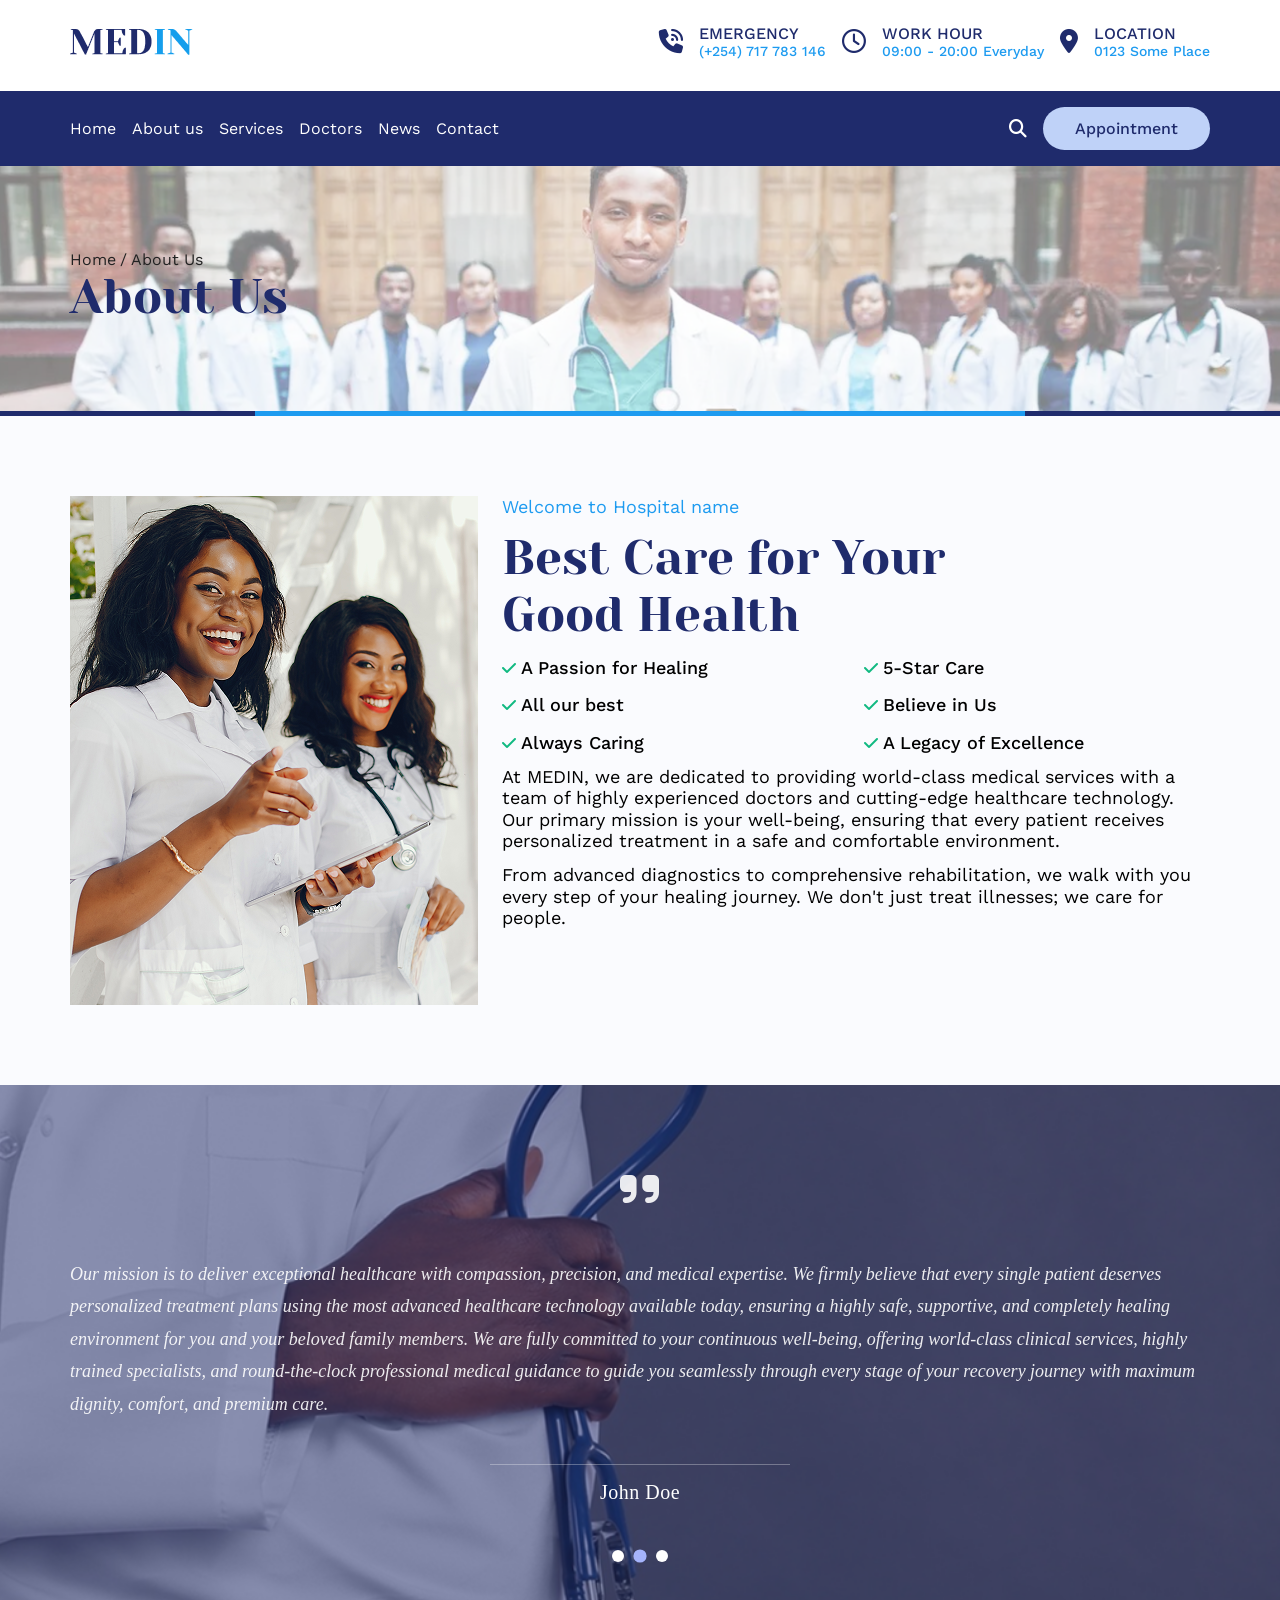
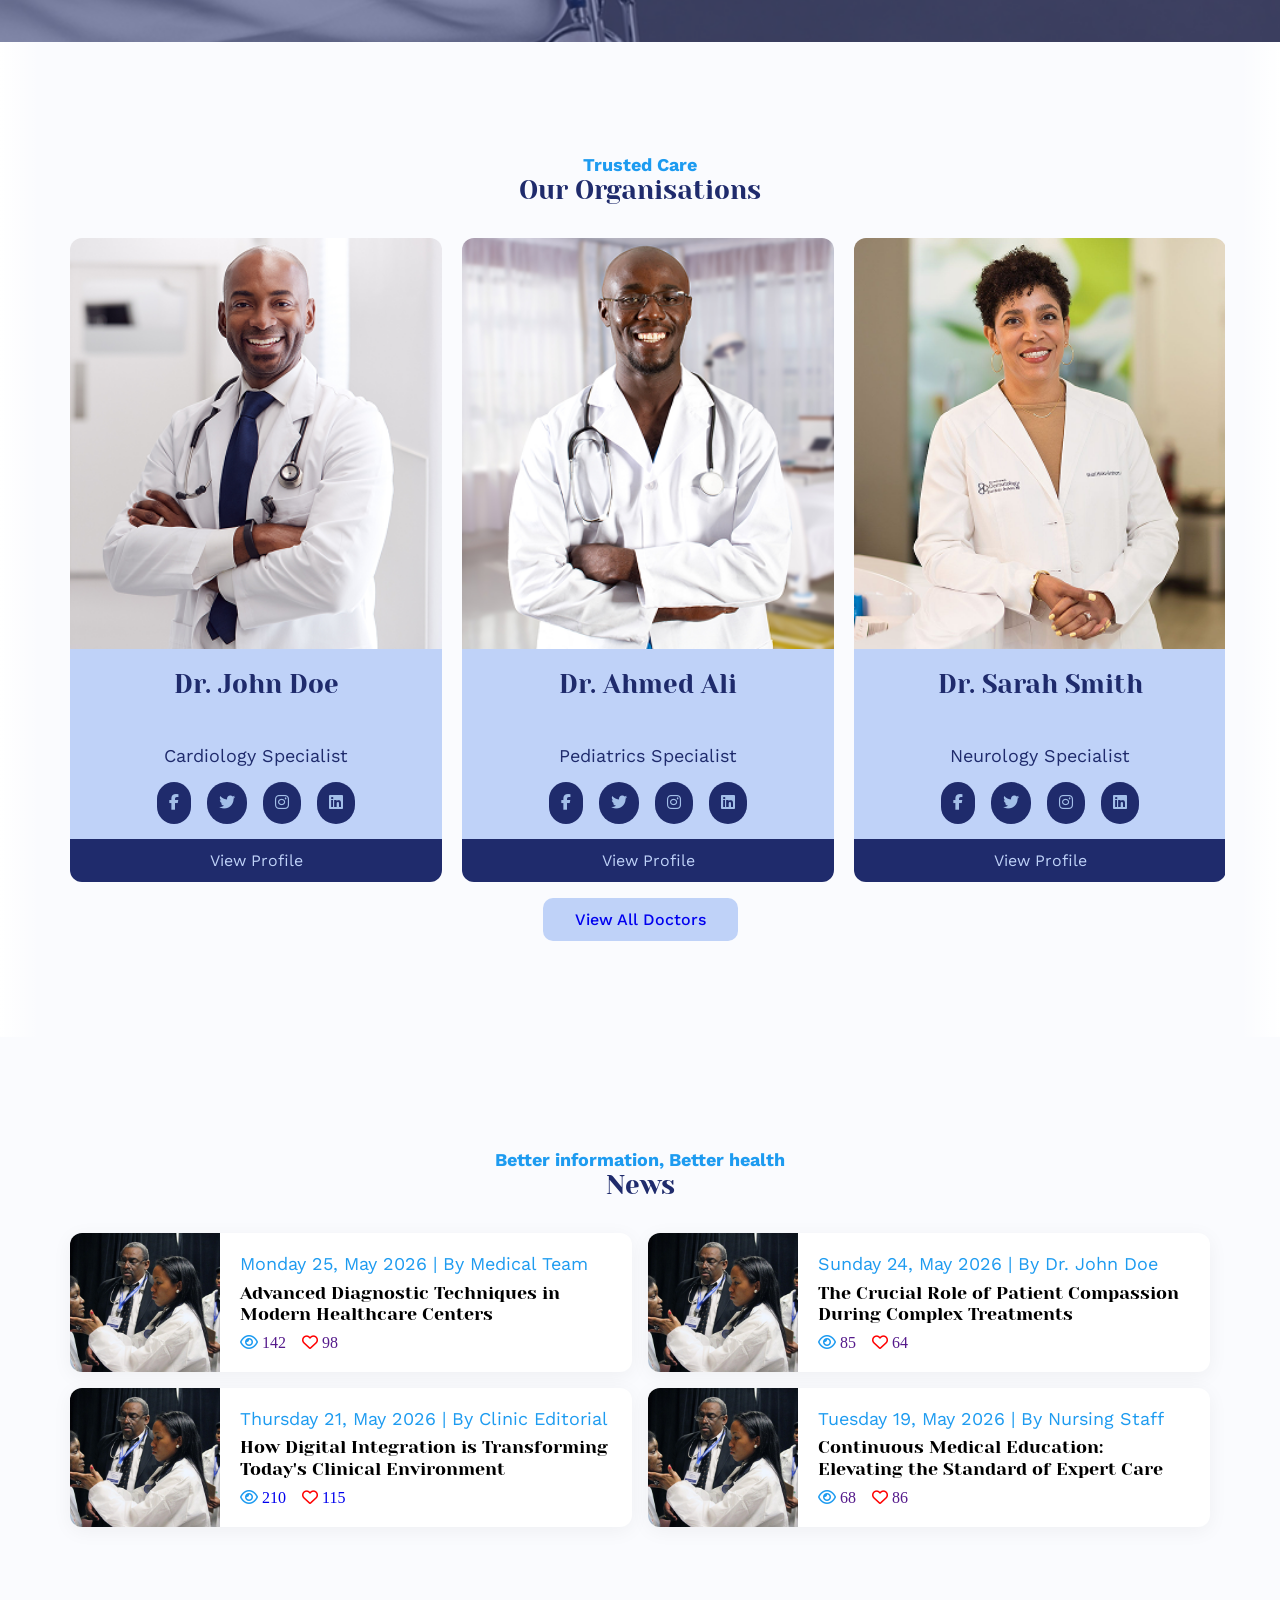
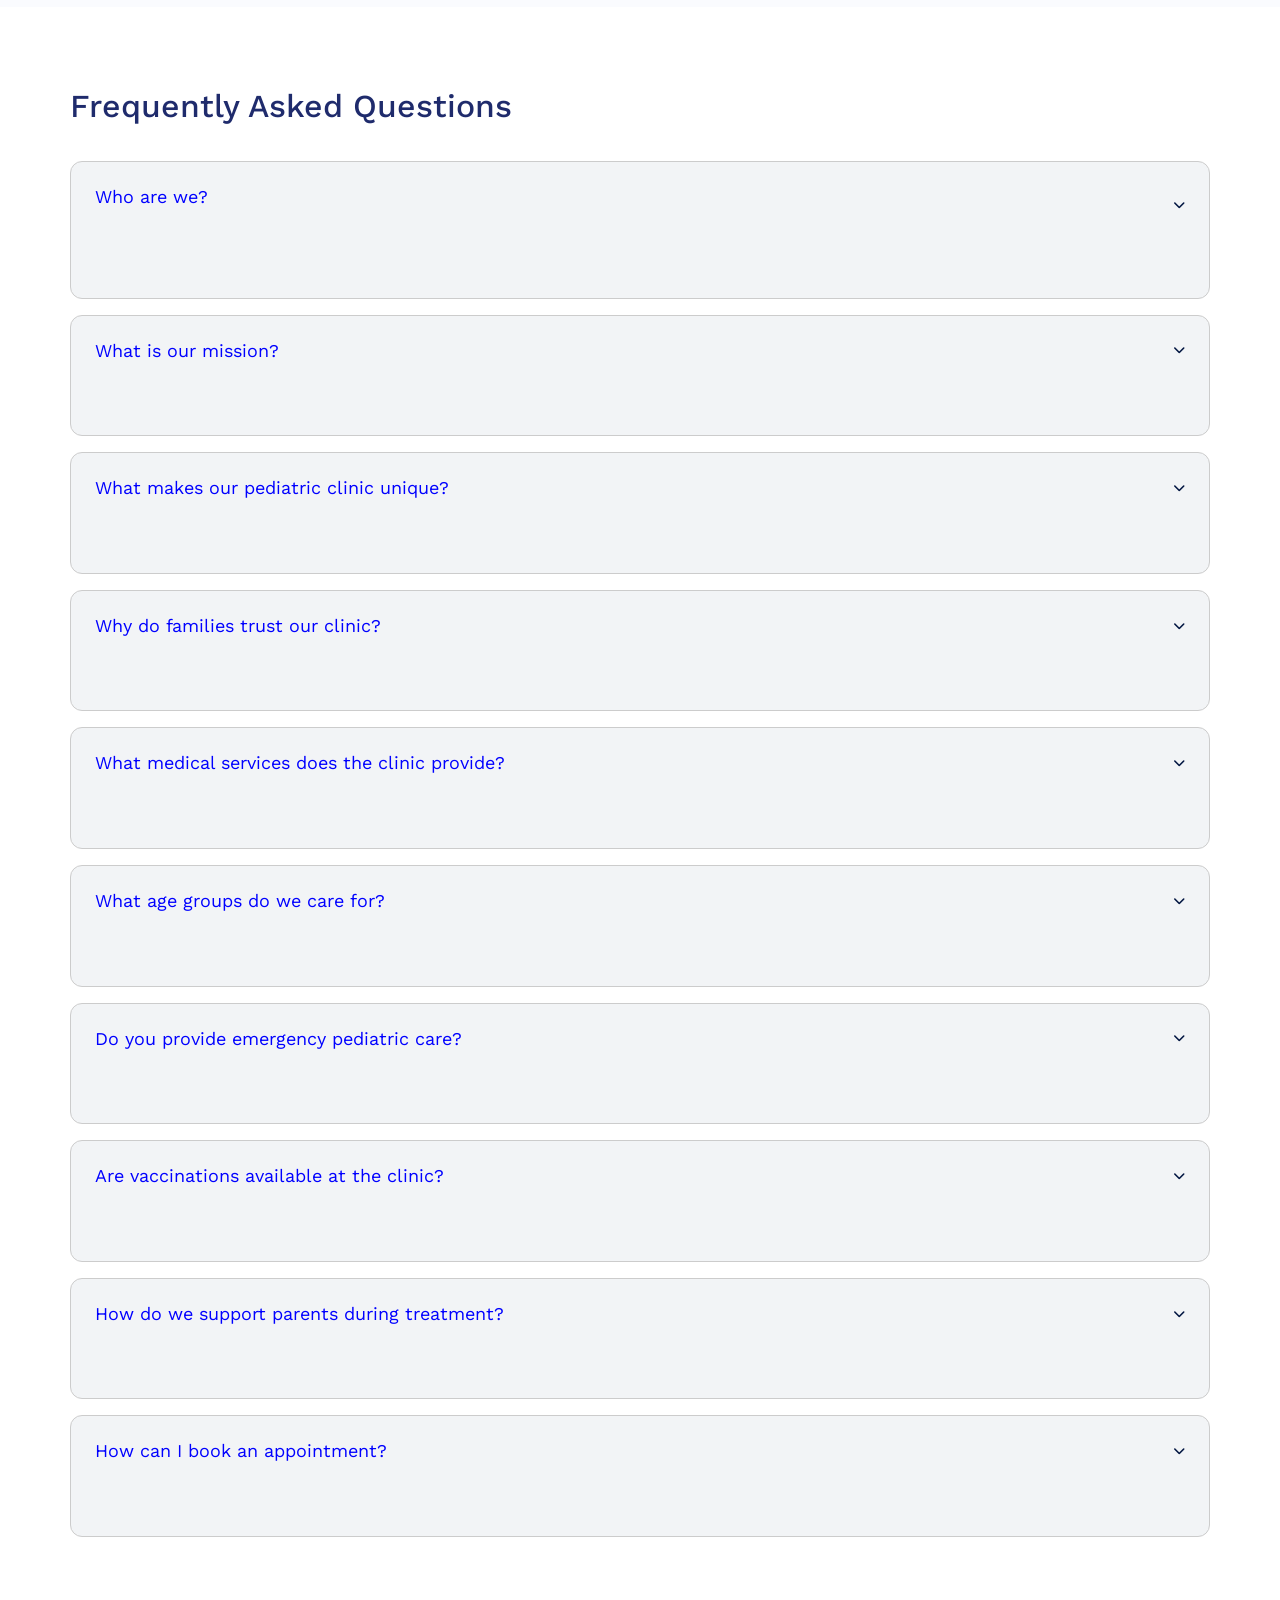
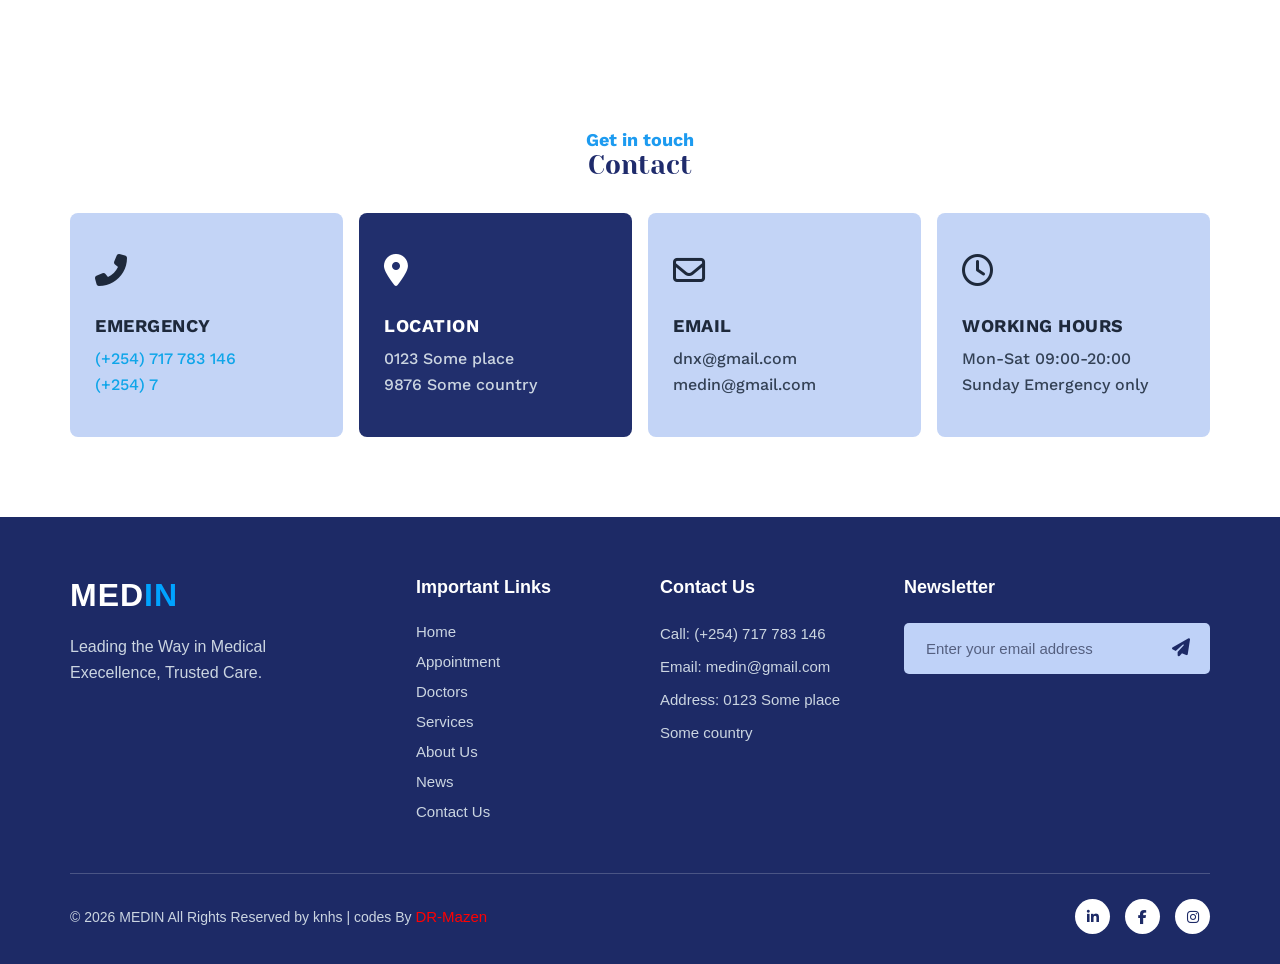
==== commit 3b90a94b: "Add files via upload" ====
--- a/html.file/about.html
+++ b/html.file/about.html
@@ -533,6 +533,8 @@
                         <li><a href="doctor.html">Doctors</a></li>
                         <li><a href="service.html">Services</a></li>
                         <li><a href="about.html">About Us</a></li>
+                        <li><a href="news.html">News</a></li>
+                         <li><a href="contact.html">Contact Us</a></li>
                     </ul>
                 </div>
 
--- a/css.file/main.css
+++ b/css.file/main.css
@@ -584,7 +584,7 @@
     font-size: var(--fs-body-2);
     font-weight: 400;
     line-height: 1.2;
-    color: #021541;
+     color: blue;
     margin-bottom: 1rem;
 }
 
@@ -593,7 +593,7 @@
     font-size: var(--fs-body-2);
     font-weight: 400;
     line-height: 1.2;
-    color: #45464F;
+    color: #4A90E2;
 }
 
 /* ================================================= */
@@ -620,7 +620,7 @@
     font-size: var(--fs-body-2);
     font-weight: 400;
     line-height: 1.2;
-    color: #021541;
+    color: blue;
 }
 
 .faq-item .faq-answer p {
@@ -628,7 +628,7 @@
     font-size: var(--fs-body-2);
     font-weight: 400;
     line-height: 1.2;
-    color: var(--color-dark-blue);
+    color: #4A90E2;
 }
 
 .faq-item .faq-answer {
@@ -641,8 +641,9 @@
 
 .faq-item:hover .faq-answer {
     opacity: 1;
-    max-height: 200px;
-}
+    min-height: fit-content;
+}
+
 /* ================================================================================================= */
 
 
